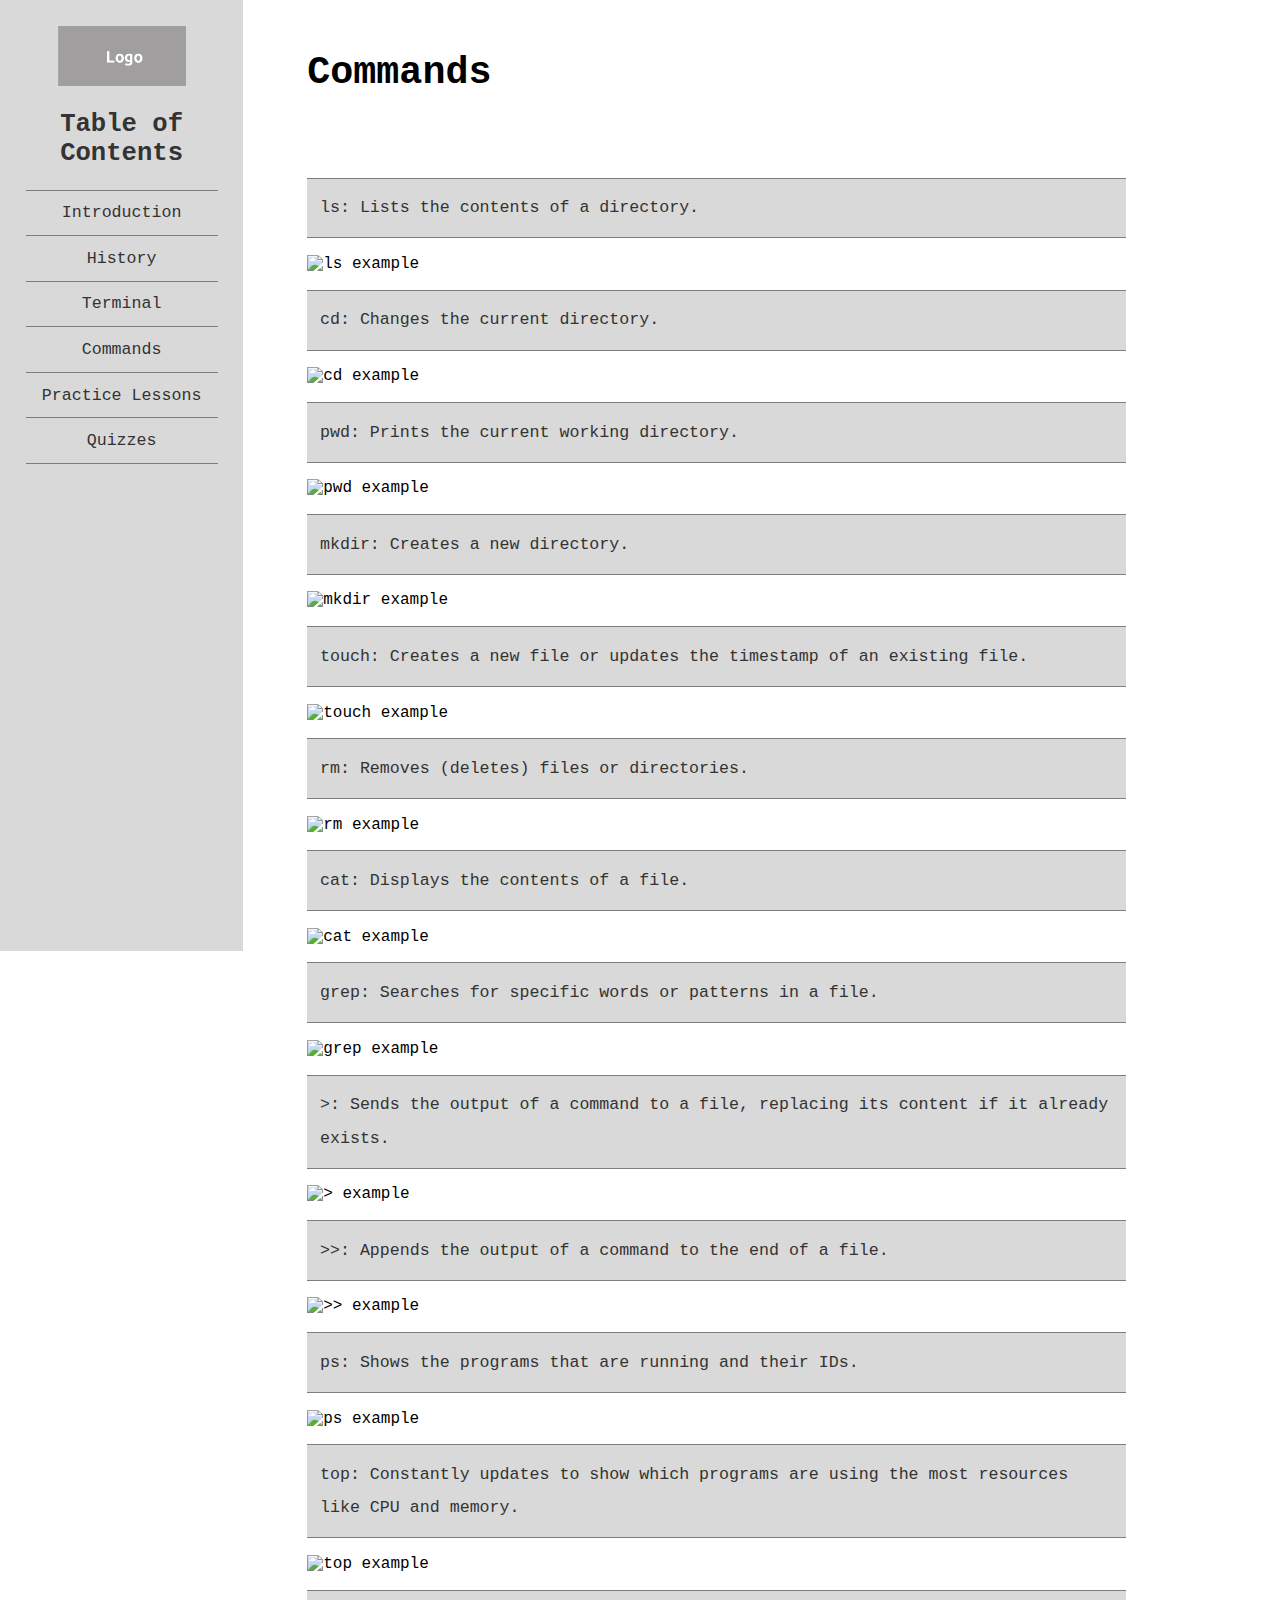
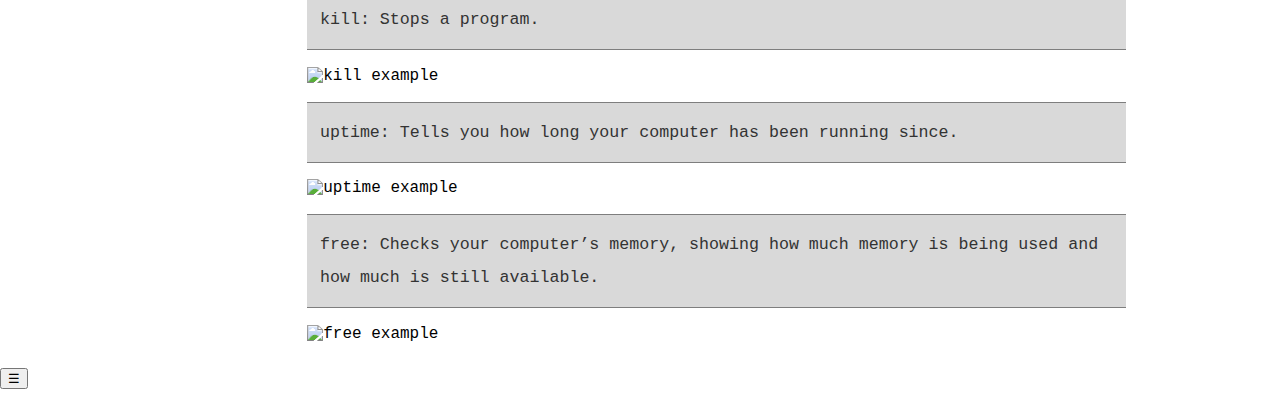
==== commands.html @ dc75fb62 "edited sources in html files to be consistent." ====
<!DOCTYPE html>
<html lang="en">
<head>
    <meta charset="UTF-8">
    <meta name="viewport" content="width=device-width, initial-scale=1.0">
    <link href="https://fonts.googleapis.com/css2?family=Ubuntu+Mono&display=swap" rel="stylesheet">
    <link rel="stylesheet" href="./assets/css/styles.css">
    <script src="./assets/js/script.js"></script>
    <title>Unix Survival Guide - Commands</title>
</head>
<body>

<div id="sidebar">
    <img id="logo" src="./assets/images/logo.png" alt="Group logo">
    <h2>Table of Contents</h2>
    <a href="./index.html" class="active">Introduction</a>
    <a href="./history.html">History</a>
    <a href="./terminal.html">Terminal</a>
    <a href="./commands.html">Commands</a>
    <a href="./practiceLessons.html">Practice Lessons</a>
    <a href="./quizzes.html" class="active">Quizzes</a>
</div>

<div id="content">
    <h1>Commands</h1>
    <h2 id="homePageHeading">&nbsp;</h2>

        <p>ls: Lists the contents of a directory.</p>
        <img src="assets/images/ls_example.png" alt="ls example">
        <p>cd: Changes the current directory.</p>
        <img src="assets/images/cd_example.png" alt="cd example">
        <p>pwd: Prints the current working directory.</p>
        <img src="assets/images/pwd_example.png" alt="pwd example">
        <p>mkdir: Creates a new directory.</p>
        <img src="assets/images/mkdir_example.png" alt="mkdir example">
        <p>touch: Creates a new file or updates the timestamp of an existing file.</p>
        <img src="assets/images/touch_example.png" alt="touch example">
        <p>rm: Removes (deletes) files or directories.</p>
        <img src="assets/images/rm_example.png" alt="rm example">
        <p>cat: Displays the contents of a file.</p>
        <img src="assets/images/cat_example.png" alt="cat example">
        <p>grep: Searches for specific words or patterns in a file.</p>
        <img src="assets/images/grep_example.png" alt="grep example">
        <p>>: Sends the output of a command to a file, replacing its content if it already exists.</p>
        <img src="assets/images/1_example.png" alt="> example">
        <p>>>: Appends the output of a command to the end of a file.</p>
        <img src="assets/images/2_example.png" alt=">> example">
        <p>ps: Shows the programs that are running and their IDs.</p>
        <img src="assets/images/ps_example.png" alt="ps example">
        <p>top: Constantly updates to show which programs are using the most resources like CPU and memory.</p>
        <img src="assets/images/top_example.png" alt="top example">
        <p>kill: Stops a program.</p>
        <img src="assets/images/kill_example.png" alt="kill example">
        <p>uptime: Tells you how long your computer has been running since.</p>
        <img src="assets/images/uptime_example.png" alt="uptime example">
        <p>free: Checks your computer’s memory, showing how much memory is being used and how much is still available.</p>
        <img src="assets/images/free_example.png" alt="free example">
</div>

</body>
</html>
---- assets/css/styles.css ----
/* Reset default margin and padding, set font family */
body {
    margin: 0;
    padding: 0;
    font-family: 'Ubuntu Mono', monospace;
}

/* Styles for the sidebar */
#sidebar {
    width: 15vw; /* Sidebar width as a percentage of viewport width */
    background-color: #D9D9D9; /* Background color */
    padding: 2vw; /* Padding inside the sidebar */
    position: fixed; /* Fixed positioning */
    top: 0; /* Aligning with the top of the viewport */
    left: 0; /* Aligning with the left side of the viewport */
    height: 100%; /* Sidebar takes full height of viewport */
    overflow: auto; /* Enable scrolling for overflowing content */
    text-align: center; /* Center-align text */
    font-size: 1.3vw; /* Font size relative to viewport width */

}

/* Styles for links in the sidebar */
#sidebar a {
    border-top: 1px solid #7e7e7e; /* Add a bottom border */
    display: block; /* Display links as blocks */
    padding: 1vw; /* Padding inside each link */
    text-decoration: none; /* Remove underline from links */
    color: #333; /* Link color */

}

#sidebar a:last-child{
    border-bottom: 1px solid #7e7e7e; /* Add a bottom border */

}

/* Hover effect for links in the sidebar */
#sidebar a:hover {
    background-color: #c1c1c1; /* Background color on hover */
}

/* Styles for the main content area */
#content {
    margin-left: 22vw; /* Adjusted margin to include space for sidebar */
    margin-right: 10vw; /* Right margin for content */
    padding: 2vw; /* Padding inside the content area */
}

/* Styles for the logo */
#logo {
    width: 10vw; /* Logo width */
    height: auto; /* Logo height */
    padding-bottom: 1vw; /* Padding below the logo */
    
}

/* Styles for the home page heading */
#homePageHeading {
    padding-bottom: 2vw; /* Padding below the home page heading */
    font-size: 2vw; /* Font size relative to viewport width */
    color: #333; /* Text color */
}

/* Styles for level 1 headings */
h1 {
    font-size: 3vw; /* Font size relative to viewport width */
    margin-bottom: 0.5vw; /* Bottom margin */
    
}

/* Styles for level 2 headings */
h2 {
    font-size: 2vw; /* Font size relative to viewport width */
    margin-top: 0.5vw; /* Top margin */
    color: #333; /* Text color */
    
}
.lesson h2 {
    font-size: 2vw; /* Font size relative to viewport width */
    margin-top: 0.5vw; /* Top margin */
    color: #333; /* Text color */
    padding: 1vw;
    background-color: #bababa;
}

.question p {
    font-size: 1.4vw;
}
.quiz1 h2{
    font-size: 2vw; /* Font size relative to viewport width */
    margin-top: 0.5vw; /* Top margin */
    padding: 1vw;
}
label{
    font-size: 1.3vw;
}
h3 {
    font-size: 1.7vw;
    color: #333;
    
}
.lesson{
    background-color: #D9D9D9; /* Background color */
    padding: 1vw; /* Padding inside paragraphs */
}

/* Styles for paragraphs */
p {
    background-color: #D9D9D9; /* Background color */
    padding: 1vw; /* Padding inside paragraphs */
    font-size: 1.3vw; /* Font size relative to viewport width */
    line-height: 2; /* Line height */
    color:#333;
    border-top: 1px solid #7e7e7e; /* Add a bottom border */
    border-bottom: 1px solid #7e7e7e; /* Add a bottom border */


}
li {
    background-color: #D9D9D9; /* Background color */
    padding: 2vw; /* Padding inside paragraphs */
    font-size: 1.3vw; /* Font size relative to viewport width */
    line-height: 2; /* Line height */
    color:#333;
    margin: 1vw;
    margin-left: 0rem;
    margin-right: 1rem;
}
.code {
    font-family: 'SF Mono', 'Consolas', monospace;
}
.quiz-container {
    max-width: 500px;
    padding: 20px;
    border: 2px solid #ccc;
    border-radius: 10px;
    background-color: #f9f9f9;
    margin-bottom: 1vw;

}
.question {
    margin-bottom: 20px;
    margin-top: 20px;
    display: block;
}
.answers {
    display: flex;
    flex-direction: column;
} 
#submit {
    margin-top: 20px;
    display: block;
}
.button {
    font-family: 'Ubuntu Mono', monospace;
    padding: 10px 20px;
    color: #333;
    border: 2px solid #7e7e7e;
    border-radius: 5px;
    cursor: pointer;
    transition: background-color 0.3s ease, color 0.3s ease, border-color 0.3s ease;
}
.button:hover {
    background-color: #7e7e7e;
    color: white;
    border-color: #7e7e7e;
}
hr{
    border: 0px;
}
/* Image Styling */
img {
    margin: 0;
    width: 700px; /* 250px as a percentage of the viewport width */
    height: auto; /* Retain aspect ratio */

}

@media (max-width: 1100px) {
    
    img{
        display: flex;
        flex-wrap: wrap;
        width: 75vw; /* 250px as a percentage of the viewport width */
        padding-top: 2vw;
        margin-bottom: 3vw;
        border: none;
        padding-left: 25vw;
        float: right;
    }
    #logo{
        display: none;
    }
    /* CSS for sidebar when active */
    #sidebar.active {
        display: block;
        width: 100%; /* Sidebar width as a percentage of viewport width */
        background-color: #D9D9D9; /* Background color */
        padding: 2vw; /* Padding inside the sidebar */
        position: fixed; /* Fixed positioning */
        top: 0; /* Aligning with the top of the viewport */
        left: 0; /* Aligning with the left side of the viewport */
        height: 100%; /* Sidebar takes full height of viewport */
        overflow: auto; /* Enable scrolling for overflowing content */
        text-align: center; /* Center-align text */
        font-size: 4vw; /* Font size relative to viewport width */
    }
    
    /* Hide sidebar by default */
    #sidebar {
        display: none;
    }

    /* Show sidebar toggle button */
    #sidebarToggle {
        display: block;
        position: fixed;
        top: 0;
        left: 0;
        padding: 1rem;
        background-color: #D9D9D9;
        border: none;
        cursor: pointer;
        z-index: 9999; /* Ensure it's above other content */
    }
    li {
        background-color: #D9D9D9; /* Background color */
        padding: 2vw; /* Padding inside paragraphs */
        font-size: 3.5vw; /* Font size relative to viewport width */
        line-height: 2; /* Line height */
        color:#333;
    }
    /* Styles for paragraphs */

    p {
        background-color: #D9D9D9; /* Background color */
        padding: 3vw; /* Padding inside paragraphs */
        font-size: 3.5vw; /* Font size relative to viewport width */
        line-height: 3; /* Line height */
        color:#333;
        border-top: 0.1vw solid #7e7e7e; /* Add a bottom border */
        border-bottom: 0.1vw solid #7e7e7e; /* Add a bottom border */
    }
    .lesson h2 {
        font-size: 4vw; /* Font size relative to viewport width */
        margin-top: 0.5vw; /* Top margin */
        color: #333; /* Text color */
        padding: 1vw;
        background-color: #bababa;
    }
    h3 {
        font-size: 3.7vw;
        color: #333;
        margin-left: 2vw;
        
    }
    h1 {
        word-wrap: break-word;
        font-size: 10vw; /* Font size relative to viewport width */
        margin-bottom: 0.5vw; /* Bottom margin */
    }
    /* Styles for level 2 headings */
    /* Styles for the home page heading */
    #homePageHeading {
        padding-bottom: 2vw; /* Padding below the home page heading */
        font-size: 5vw; /* Font size relative to viewport width */
        color: #333; /* Text color */
    }
    #content {
        margin-left: 6vw; /* Adjusted margin to include space for sidebar */
        margin-right: 10vw; /* Right margin for content */
        padding: 2vw; /* Padding inside the content area */
    }
    .quiz1 h2{
        font-size: 3vw; /* Font size relative to viewport width */
    }
    .question p {
        font-size: 2.3vw;
    }
    label{
        font-size: 1.8vw;
    }
    #sidebar a{
        padding: 4vw;
        margin:4vw;
        margin-right: 7vw;
        font-size: 5vw;
    }
    #sidebar h2{
        background-color: white;
        padding: 6vw;
        margin:6vw;
        font-size: 8vw;
        line-height: 10vw;
    }
    #sidebar a:last-child{
        border-bottom: none;
    }
    .quiz1 h2{
        font-size: 3vw; /* Font size relative to viewport width */
    }
    .question p {
        font-size: 2vw;
    }
    label{
        font-size: 1.8vw;
    }

}

/* Media query for screens smaller than 768px */
@media (max-width: 767px) {
    #logo{
        display: none;
    }
    /* CSS for sidebar when active */
    #sidebar.active {
        display: block;
        width: 100%; /* Sidebar width as a percentage of viewport width */
        background-color: #D9D9D9; /* Background color */
        padding: 2vw; /* Padding inside the sidebar */
        position: fixed; /* Fixed positioning */
        top: 0; /* Aligning with the top of the viewport */
        left: 0; /* Aligning with the left side of the viewport */
        height: 100%; /* Sidebar takes full height of viewport */
        overflow: auto; /* Enable scrolling for overflowing content */
        text-align: center; /* Center-align text */
        font-size: 4vw; /* Font size relative to viewport width */
    }
    
    /* Hide sidebar by default */
    #sidebar {
        display: none;
    }

    /* Show sidebar toggle button */
    #sidebarToggle {
        display: block;
        position: fixed;
        top: 0;
        left: 0;
        padding: 1rem;
        background-color: #D9D9D9;
        border: none;
        cursor: pointer;
        z-index: 9999; /* Ensure it's above other content */
    }
    li {
        background-color: #D9D9D9; /* Background color */
        padding: 2vw; /* Padding inside paragraphs */
        font-size: 3.5vw; /* Font size relative to viewport width */
        line-height: 2; /* Line height */
        color:#333;
    }
    /* Styles for paragraphs */

    p {
        background-color: #D9D9D9; /* Background color */
        padding: 3vw; /* Padding inside paragraphs */
        font-size: 3.5vw; /* Font size relative to viewport width */
        line-height: 3; /* Line height */
        color:#333;
        border-top: 0.1vw solid #7e7e7e; /* Add a bottom border */
        border-bottom: 0.1vw solid #7e7e7e; /* Add a bottom border */
    }
    .lesson h2 {
        font-size: 4vw; /* Font size relative to viewport width */
        margin-top: 0.5vw; /* Top margin */
        color: #333; /* Text color */
        padding: 1vw;
        background-color: #bababa;
    }
    h3 {
        font-size: 3.7vw;
        color: #333;
        margin-left: 2vw;
        
    }
    h1 {
        word-wrap: break-word;
        font-size: 10vw; /* Font size relative to viewport width */
        margin-bottom: 0.5vw; /* Bottom margin */
    }
    /* Styles for level 2 headings */
    /* Styles for the home page heading */
    #homePageHeading {
        padding-bottom: 2vw; /* Padding below the home page heading */
        font-size: 5vw; /* Font size relative to viewport width */
        color: #333; /* Text color */
    }
    #content {
        margin-left: 6vw; /* Adjusted margin to include space for sidebar */
        margin-right: 10vw; /* Right margin for content */
        padding: 2vw; /* Padding inside the content area */
    }
    .quiz1 h2{
        font-size: 3vw; /* Font size relative to viewport width */
    }
    .question p {
        font-size: 2.3vw;
    }
    label{
        font-size: 1.8vw;
    }
    #sidebar a{
        padding: 4vw;
        margin:4vw;
        margin-right: 7vw;
        font-size: 6vw;
    }
    #sidebar a:last-child{
        border-bottom: none;
    }

    
    
}


/* New CSS for phone mode */
@media screen and (max-width: 700px) {
    .quiz1 h2{
        font-size: 4vw; /* Font size relative to viewport width */
    }
    .question p {
        font-size: 3.3vw;
    }
    label{
        font-size: 2.8vw;
    }
    
}

/* Media query for screens smaller than 576px */
@media (max-width: 650px) {

    #sidebarToggle {
        padding: 0.6rem; /* Further adjust padding for even smaller screens */
        font-size: 1.2rem; /* Further adjust font size for even smaller screens */
    }
    .quiz1 h2{
        font-size: 5vw; /* Font size relative to viewport width */
    }
    .question p {
        font-size: 4.3vw;
    }
    label{
        font-size: 3.8vw;
    }
    #sidebar a{
        padding: 4vw;
        margin:4vw;
        margin-right: 7vw;
        font-size: 7vw;
    }
}
/* Media query for screens smaller than 576px */
@media (max-width: 450px) {

    #sidebarToggle {
        padding: 0.3rem; /* Further adjust padding for even smaller screens */
        font-size: 1.2rem; /* Further adjust font size for even smaller screens */
    }
    .quiz1 h2{
        font-size: 6vw; /* Font size relative to viewport width */
    }
    .question p {
        font-size: 5.3vw;
    }
    label{
        font-size: 4.8vw;
    }
}

/* Media query for screens smaller than 576px */
@media (max-width: 325px) {

    #sidebarToggle {
        padding: 0.3rem; /* Further adjust padding for even smaller screens */
        font-size: 0.7rem; /* Further adjust font size for even smaller screens */
    }
    li {
        background-color: #D9D9D9; /* Background color */
        font-size: 3.5vw; /* Font size relative to viewport width */
        line-height: 2; /* Line height */
        color:#333;
    }
    .quiz1 h2{
        font-size: 6vw; /* Font size relative to viewport width */
    }
    .question p {
        font-size: 5.3vw;
    }
    label{
        font-size: 4.8vw;
    }
}
/* Media query for screens smaller than 576px */
@media (max-width: 200px) {
    #sidebarToggle {
        padding: 0.3rem; /* Further adjust padding for even smaller screens */
        font-size: 0.4rem; /* Further adjust font size for even smaller screens */
    }
}
/* Media query for screens smaller than 576px */
@media (max-width: 100px) {
    #sidebarToggle {
        padding: 0.3rem; /* Further adjust padding for even smaller screens */
        font-size: 0.1rem; /* Further adjust font size for even smaller screens */
    }
}
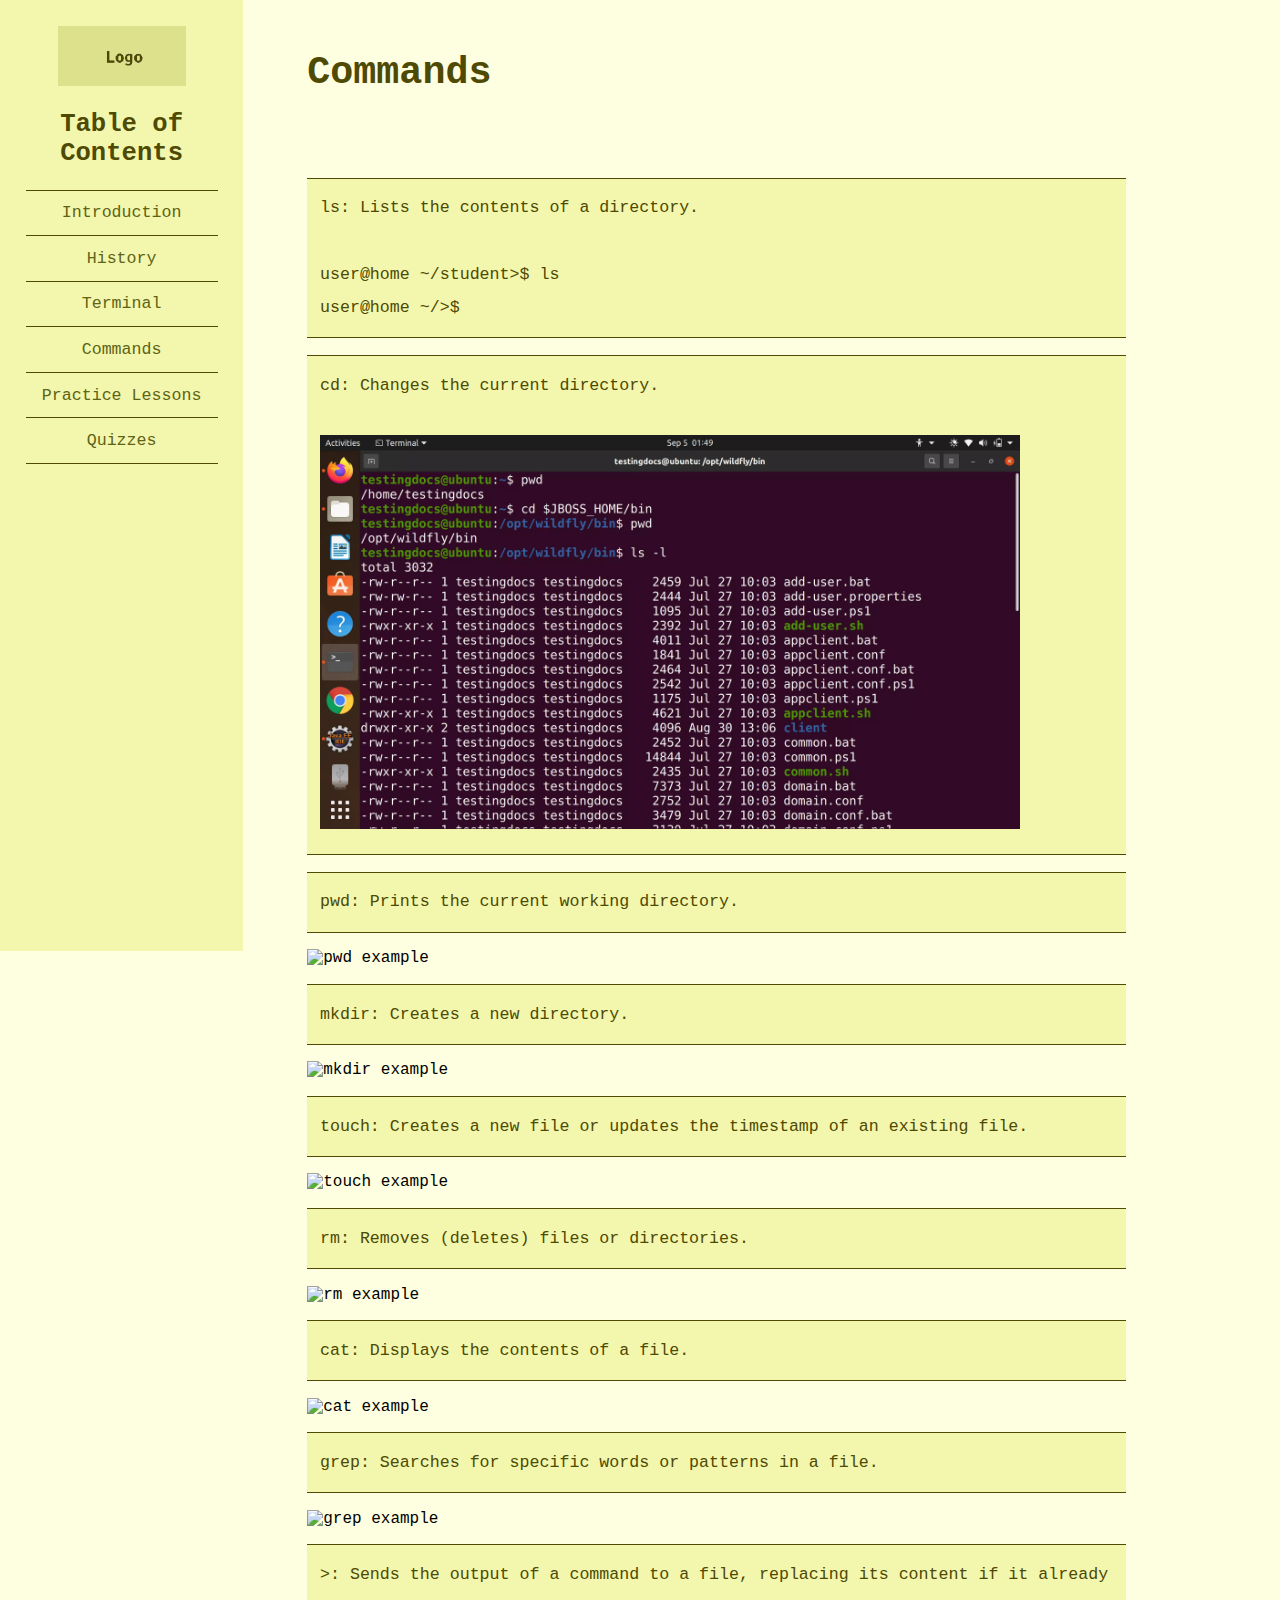
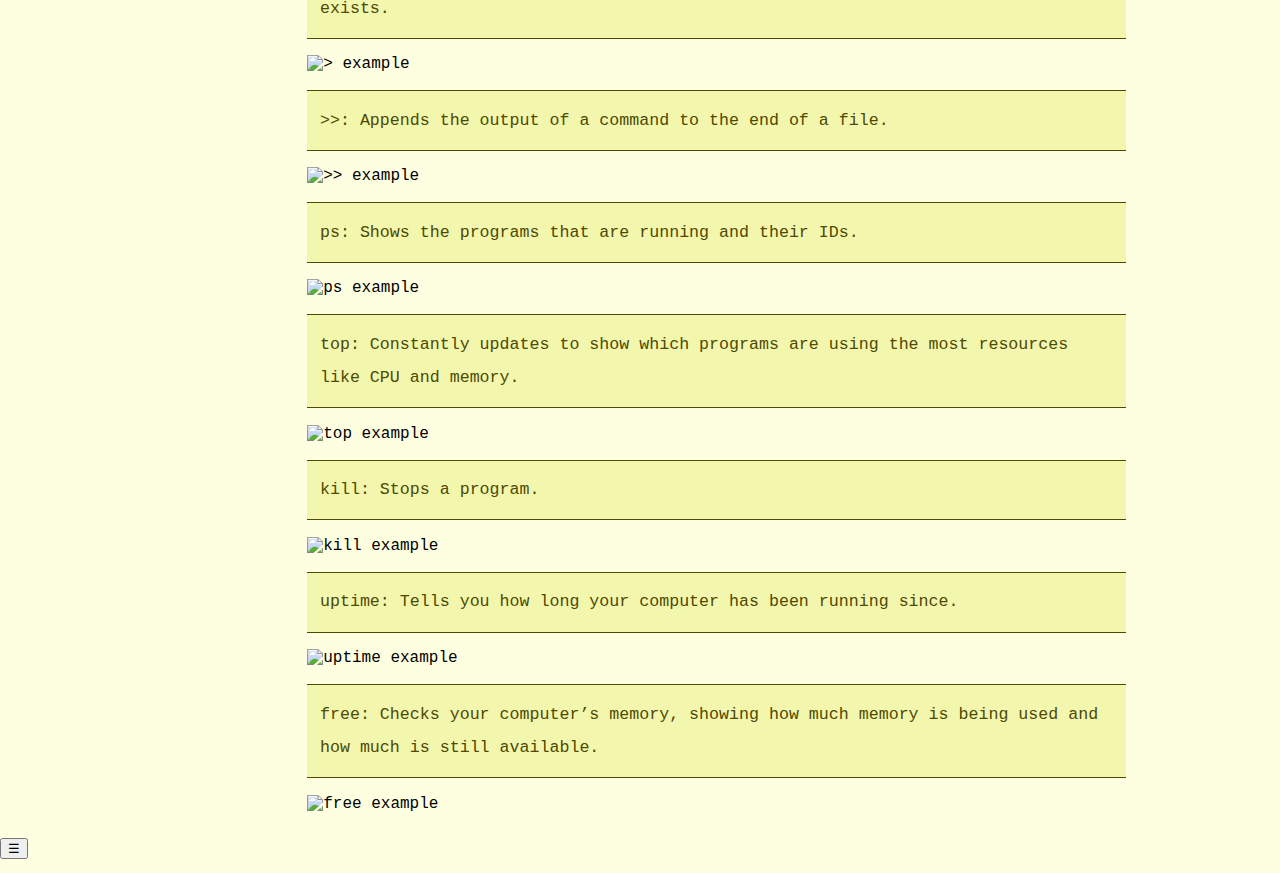
==== commit 5b5cc408: "small change" ====
--- a/commands.html
+++ b/commands.html
@@ -25,10 +25,13 @@
     <h1>Commands</h1>
     <h2 id="homePageHeading">&nbsp;</h2>
 
-        <p>ls: Lists the contents of a directory.</p>
-        <img src="assets/images/ls_example.png" alt="ls example">
-        <p>cd: Changes the current directory.</p>
-        <img src="assets/images/cd_example.png" alt="cd example">
+        <p>ls: Lists the contents of a directory.<br>
+        <br>user@home ~/student>$ ls
+        <br>user@home ~/>$ </p>
+        <p>cd: Changes the current directory.<br><br>
+        <img src="assets/images/ls-linux-command (1).webp" alt="cd example">
+        </p>
+        
         <p>pwd: Prints the current working directory.</p>
         <img src="assets/images/pwd_example.png" alt="pwd example">
         <p>mkdir: Creates a new directory.</p>
--- a/assets/css/styles.css
+++ b/assets/css/styles.css
@@ -3,12 +3,13 @@
     margin: 0;
     padding: 0;
     font-family: 'Ubuntu Mono', monospace;
+    background-color: #feffe1;
 }
 
 /* Styles for the sidebar */
 #sidebar {
     width: 15vw; /* Sidebar width as a percentage of viewport width */
-    background-color: #D9D9D9; /* Background color */
+    background-color: #F3F7AD; /* Background color */
     padding: 2vw; /* Padding inside the sidebar */
     position: fixed; /* Fixed positioning */
     top: 0; /* Aligning with the top of the viewport */
@@ -17,27 +18,24 @@
     overflow: auto; /* Enable scrolling for overflowing content */
     text-align: center; /* Center-align text */
     font-size: 1.3vw; /* Font size relative to viewport width */
-
 }
 
 /* Styles for links in the sidebar */
 #sidebar a {
-    border-top: 1px solid #7e7e7e; /* Add a bottom border */
+    border-top: 1px solid #4e4903; /* Add a bottom border */
     display: block; /* Display links as blocks */
     padding: 1vw; /* Padding inside each link */
     text-decoration: none; /* Remove underline from links */
-    color: #333; /* Link color */
-
+    color: #5f6315; /* Link color */
 }
 
 #sidebar a:last-child{
-    border-bottom: 1px solid #7e7e7e; /* Add a bottom border */
-
+    border-bottom: 1px solid #4e4903; /* Add a bottom border */
 }
 
 /* Hover effect for links in the sidebar */
 #sidebar a:hover {
-    background-color: #c1c1c1; /* Background color on hover */
+    background-color: #f7eb99;
 }
 
 /* Styles for the main content area */
@@ -59,29 +57,30 @@
 #homePageHeading {
     padding-bottom: 2vw; /* Padding below the home page heading */
     font-size: 2vw; /* Font size relative to viewport width */
-    color: #333; /* Text color */
+    color: #4e4903; /* Text color */
 }
 
 /* Styles for level 1 headings */
 h1 {
     font-size: 3vw; /* Font size relative to viewport width */
     margin-bottom: 0.5vw; /* Bottom margin */
-    
+    color: #4e4903; /* Text color */
+
 }
 
 /* Styles for level 2 headings */
 h2 {
     font-size: 2vw; /* Font size relative to viewport width */
     margin-top: 0.5vw; /* Top margin */
-    color: #333; /* Text color */
+    color: #4e4903; /* Text color */
     
 }
 .lesson h2 {
     font-size: 2vw; /* Font size relative to viewport width */
     margin-top: 0.5vw; /* Top margin */
-    color: #333; /* Text color */
+    color: #4e4903; /* Text color */
     padding: 1vw;
-    background-color: #bababa;
+    background-color: #dde18b;
 }
 
 .question p {
@@ -97,32 +96,32 @@
 }
 h3 {
     font-size: 1.7vw;
-    color: #333;
+    color: #4e4903; /* Text color */
     
 }
 .lesson{
-    background-color: #D9D9D9; /* Background color */
+    background-color: #F3F7AD; /* Background color */
     padding: 1vw; /* Padding inside paragraphs */
 }
 
 /* Styles for paragraphs */
 p {
-    background-color: #D9D9D9; /* Background color */
+    background-color: #F3F7AD; /* Background color */
     padding: 1vw; /* Padding inside paragraphs */
     font-size: 1.3vw; /* Font size relative to viewport width */
     line-height: 2; /* Line height */
-    color:#333;
-    border-top: 1px solid #7e7e7e; /* Add a bottom border */
-    border-bottom: 1px solid #7e7e7e; /* Add a bottom border */
+    color: #4e4903; /* Text color */
+    border-top: 1px solid #4e4903; /* Add a bottom border */
+    border-bottom: 1px solid #4e4903; /* Add a bottom border */
 
 
 }
 li {
-    background-color: #D9D9D9; /* Background color */
+    background-color: #F3F7AD; /* Background color */
     padding: 2vw; /* Padding inside paragraphs */
     font-size: 1.3vw; /* Font size relative to viewport width */
     line-height: 2; /* Line height */
-    color:#333;
+    color: #4e4903; /* Text color */
     margin: 1vw;
     margin-left: 0rem;
     margin-right: 1rem;
@@ -155,16 +154,16 @@
 .button {
     font-family: 'Ubuntu Mono', monospace;
     padding: 10px 20px;
-    color: #333;
-    border: 2px solid #7e7e7e;
+    color: #4e4903; /* Text color */
+    border: 2px solid #4e4903;
     border-radius: 5px;
     cursor: pointer;
     transition: background-color 0.3s ease, color 0.3s ease, border-color 0.3s ease;
 }
 .button:hover {
-    background-color: #7e7e7e;
+    background-color: #4e4903;
     color: white;
-    border-color: #7e7e7e;
+    border-color: #4e4903;
 }
 hr{
     border: 0px;
@@ -196,7 +195,7 @@
     #sidebar.active {
         display: block;
         width: 100%; /* Sidebar width as a percentage of viewport width */
-        background-color: #D9D9D9; /* Background color */
+        background-color: #F3F7AD; /* Background color */
         padding: 2vw; /* Padding inside the sidebar */
         position: fixed; /* Fixed positioning */
         top: 0; /* Aligning with the top of the viewport */
@@ -219,39 +218,39 @@
         top: 0;
         left: 0;
         padding: 1rem;
-        background-color: #D9D9D9;
+        background-color: #F3F7AD;
         border: none;
         cursor: pointer;
         z-index: 9999; /* Ensure it's above other content */
     }
     li {
-        background-color: #D9D9D9; /* Background color */
+        background-color: #F3F7AD; /* Background color */
         padding: 2vw; /* Padding inside paragraphs */
         font-size: 3.5vw; /* Font size relative to viewport width */
         line-height: 2; /* Line height */
-        color:#333;
+        color: #452f0a; /* Text color */
     }
     /* Styles for paragraphs */
 
     p {
-        background-color: #D9D9D9; /* Background color */
+        background-color: #F3F7AD; /* Background color */
         padding: 3vw; /* Padding inside paragraphs */
         font-size: 3.5vw; /* Font size relative to viewport width */
         line-height: 3; /* Line height */
-        color:#333;
+        color: #4e4903; /* Text color */
         border-top: 0.1vw solid #7e7e7e; /* Add a bottom border */
         border-bottom: 0.1vw solid #7e7e7e; /* Add a bottom border */
     }
     .lesson h2 {
         font-size: 4vw; /* Font size relative to viewport width */
         margin-top: 0.5vw; /* Top margin */
-        color: #333; /* Text color */
+        color: #4e4903; /* Text color */
         padding: 1vw;
-        background-color: #bababa;
+        background-color: #b6b973;
     }
     h3 {
         font-size: 3.7vw;
-        color: #333;
+        color: #4e4903; /* Text color */
         margin-left: 2vw;
         
     }
@@ -265,7 +264,7 @@
     #homePageHeading {
         padding-bottom: 2vw; /* Padding below the home page heading */
         font-size: 5vw; /* Font size relative to viewport width */
-        color: #333; /* Text color */
+        color: #4e4903; /* Text color */
     }
     #content {
         margin-left: 6vw; /* Adjusted margin to include space for sidebar */
@@ -288,7 +287,7 @@
         font-size: 5vw;
     }
     #sidebar h2{
-        background-color: white;
+        background-color: #feffe6;
         padding: 6vw;
         margin:6vw;
         font-size: 8vw;
@@ -318,7 +317,7 @@
     #sidebar.active {
         display: block;
         width: 100%; /* Sidebar width as a percentage of viewport width */
-        background-color: #D9D9D9; /* Background color */
+        background-color: #F3F7AD; /* Background color */
         padding: 2vw; /* Padding inside the sidebar */
         position: fixed; /* Fixed positioning */
         top: 0; /* Aligning with the top of the viewport */
@@ -341,39 +340,39 @@
         top: 0;
         left: 0;
         padding: 1rem;
-        background-color: #D9D9D9;
+        background-color: #F3F7AD;
         border: none;
         cursor: pointer;
         z-index: 9999; /* Ensure it's above other content */
     }
     li {
-        background-color: #D9D9D9; /* Background color */
+        background-color: #F3F7AD; /* Background color */
         padding: 2vw; /* Padding inside paragraphs */
         font-size: 3.5vw; /* Font size relative to viewport width */
         line-height: 2; /* Line height */
-        color:#333;
+        color: #4e4903; /* Text color */
     }
     /* Styles for paragraphs */
 
     p {
-        background-color: #D9D9D9; /* Background color */
+        background-color: #F3F7AD; /* Background color */
         padding: 3vw; /* Padding inside paragraphs */
         font-size: 3.5vw; /* Font size relative to viewport width */
         line-height: 3; /* Line height */
-        color:#333;
+        color: #452f0a; /* Text color */
         border-top: 0.1vw solid #7e7e7e; /* Add a bottom border */
         border-bottom: 0.1vw solid #7e7e7e; /* Add a bottom border */
     }
     .lesson h2 {
         font-size: 4vw; /* Font size relative to viewport width */
         margin-top: 0.5vw; /* Top margin */
-        color: #333; /* Text color */
+        color: #452f0a; /* Text color */
         padding: 1vw;
-        background-color: #bababa;
+        background-color: #b6b973;
     }
     h3 {
         font-size: 3.7vw;
-        color: #333;
+        color: #452f0a; /* Text color */
         margin-left: 2vw;
         
     }
@@ -387,7 +386,7 @@
     #homePageHeading {
         padding-bottom: 2vw; /* Padding below the home page heading */
         font-size: 5vw; /* Font size relative to viewport width */
-        color: #333; /* Text color */
+        color: #452f0a; /* Text color */
     }
     #content {
         margin-left: 6vw; /* Adjusted margin to include space for sidebar */
@@ -481,10 +480,10 @@
         font-size: 0.7rem; /* Further adjust font size for even smaller screens */
     }
     li {
-        background-color: #D9D9D9; /* Background color */
+        background-color: #F3F7AD; /* Background color */
         font-size: 3.5vw; /* Font size relative to viewport width */
         line-height: 2; /* Line height */
-        color:#333;
+        color: #452f0a; /* Text color */
     }
     .quiz1 h2{
         font-size: 6vw; /* Font size relative to viewport width */
@@ -509,4 +508,28 @@
         padding: 0.3rem; /* Further adjust padding for even smaller screens */
         font-size: 0.1rem; /* Further adjust font size for even smaller screens */
     }
-}+}
+
+#quizContainer {
+    width: 100%;
+    padding: 20px;
+    border: 2px solid #a79e66;
+    background-color: #F3F7AD;
+    margin-bottom: 1vw;
+    border: none;
+
+}
+
+
+#submit{
+    padding: 1rem;
+    background-color: #dde18b;
+    border: none;
+    font-family: inherit;
+    font-size: 1rem;
+}
+
+#submit:hover{
+    background-color: #a79e66;
+    color: white;
+}
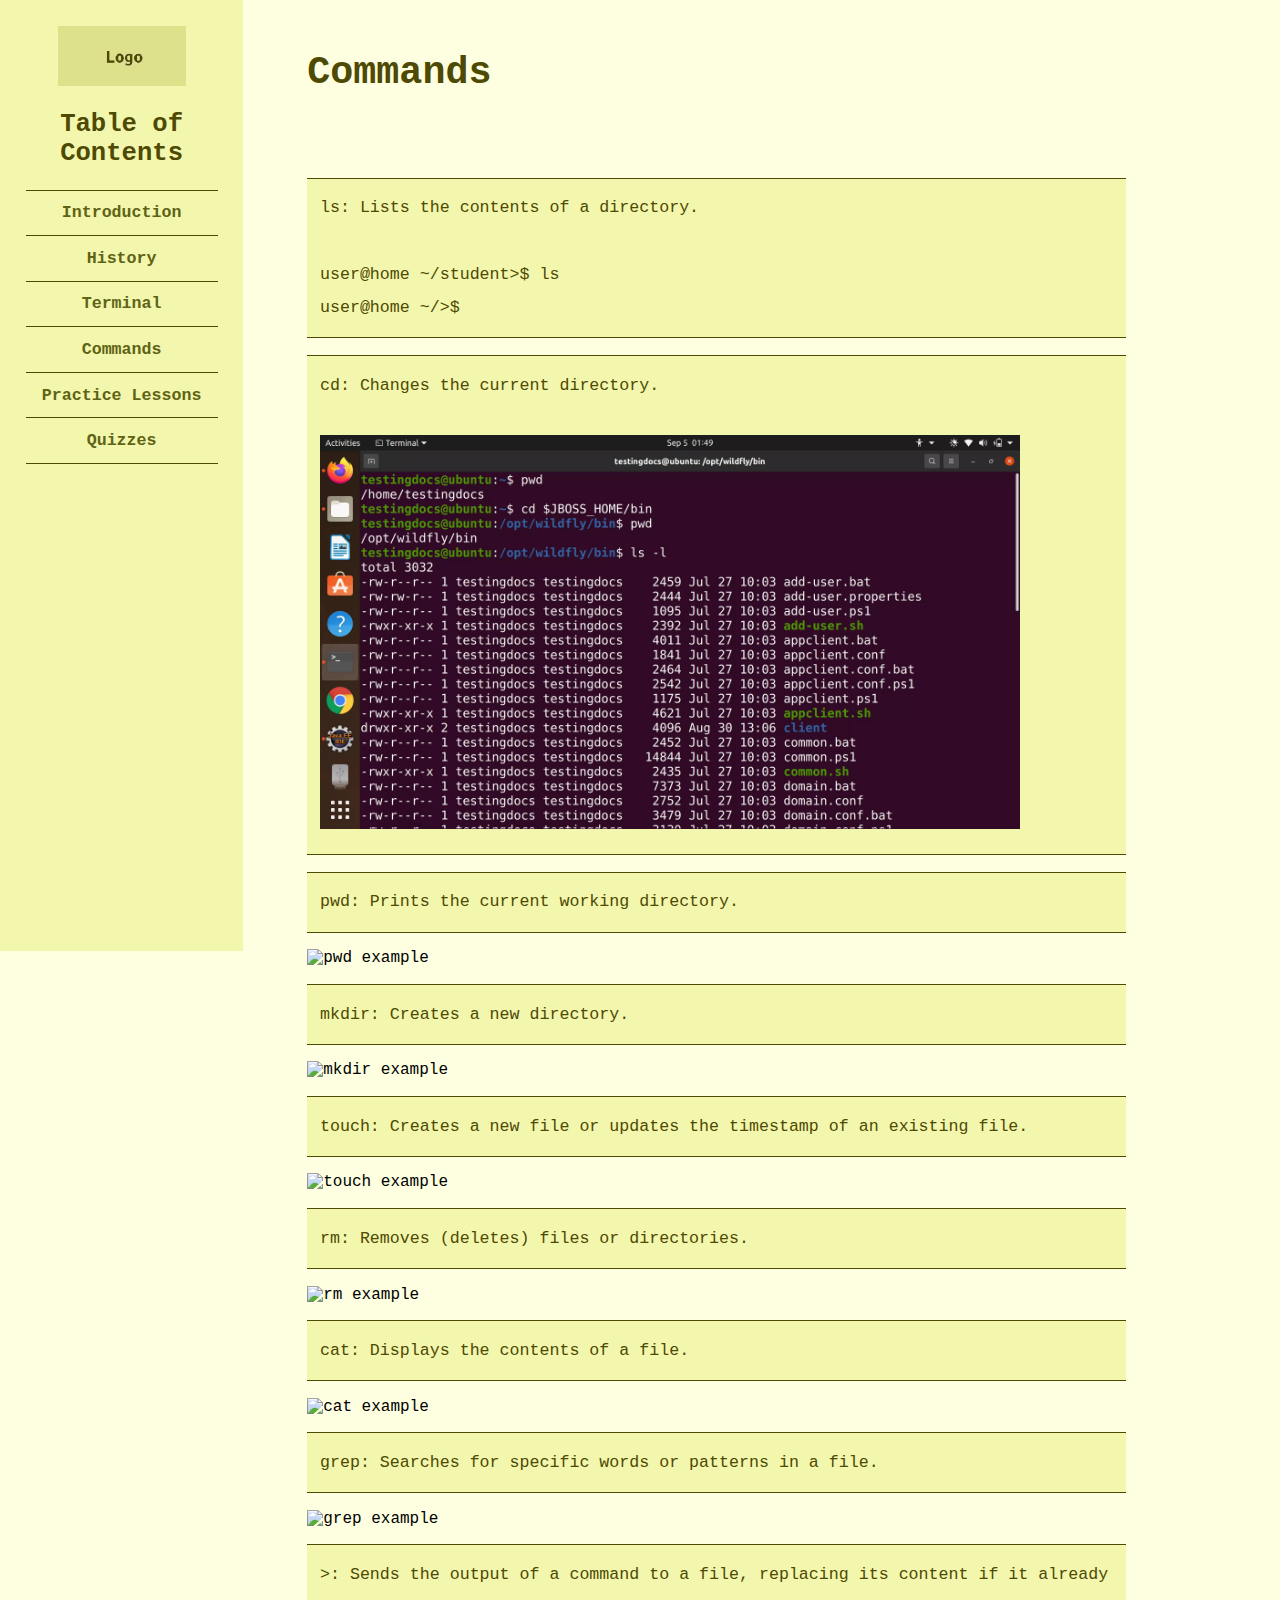
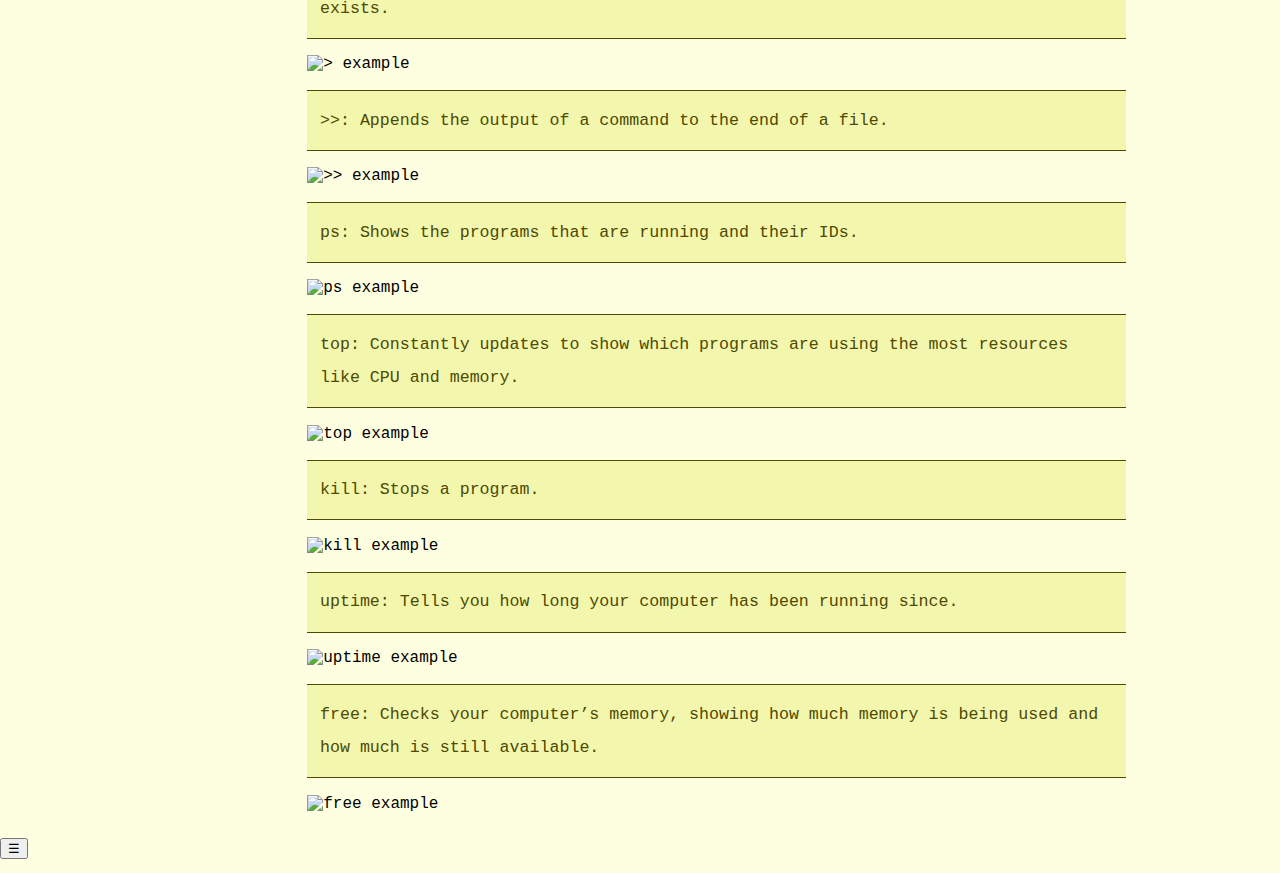
==== commit e5926099: "small change" ====
--- a/commands.html
+++ b/commands.html
@@ -13,12 +13,12 @@
 <div id="sidebar">
     <img id="logo" src="./assets/images/logo.png" alt="Group logo">
     <h2>Table of Contents</h2>
-    <a href="./index.html" class="active">Introduction</a>
-    <a href="./history.html">History</a>
-    <a href="./terminal.html">Terminal</a>
-    <a href="./commands.html">Commands</a>
-    <a href="./practiceLessons.html">Practice Lessons</a>
-    <a href="./quizzes.html" class="active">Quizzes</a>
+    <a href="./index.html" class="active"><strong>Introduction</strong></a>
+    <a href="./history.html"><strong>History</strong></a>
+    <a href="./terminal.html"><strong>Terminal</strong></a>
+    <a href="./commands.html"><strong>Commands</strong></a>
+    <a href="./practiceLessons.html"><strong>Practice Lessons</strong></a>
+    <a href="./quizzes.html" class="active"><strong>Quizzes</strong></a>
 </div>
 
 <div id="content">
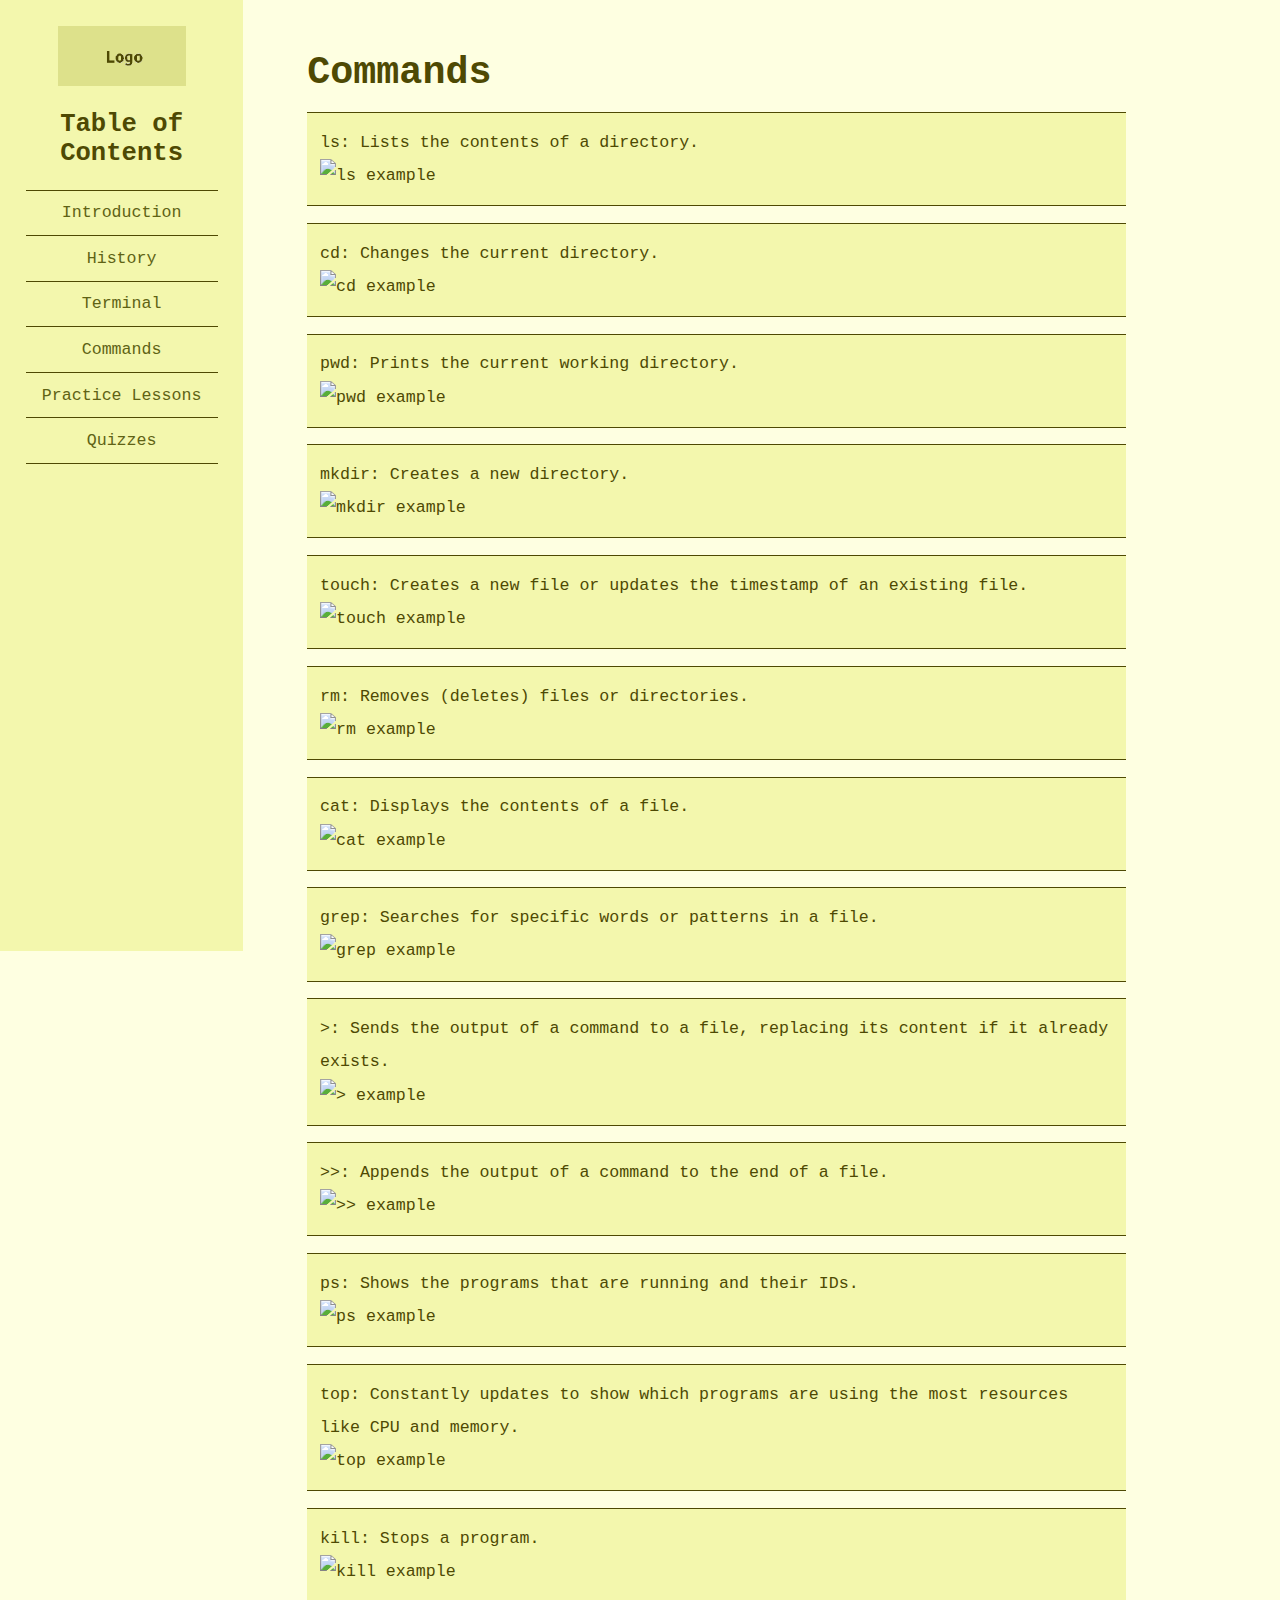
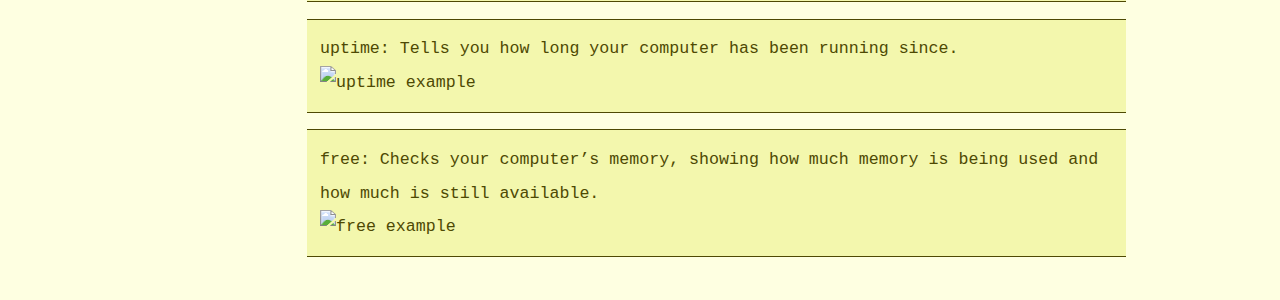
==== commit 34ead763: "Add files via upload" ====
--- a/commands.html
+++ b/commands.html
@@ -1,65 +1,70 @@
 <!DOCTYPE html>
 <html lang="en">
-<head>
+  <head>
     <meta charset="UTF-8">
     <meta name="viewport" content="width=device-width, initial-scale=1.0">
     <link href="https://fonts.googleapis.com/css2?family=Ubuntu+Mono&display=swap" rel="stylesheet">
-    <link rel="stylesheet" href="./assets/css/styles.css">
-    <script src="./assets/js/script.js"></script>
+    <link rel="stylesheet" href="assets/css/styles.css">
     <title>Unix Survival Guide - Commands</title>
-</head>
-<body>
-
-<div id="sidebar">
-    <img id="logo" src="./assets/images/logo.png" alt="Group logo">
-    <h2>Table of Contents</h2>
-    <a href="./index.html" class="active"><strong>Introduction</strong></a>
-    <a href="./history.html"><strong>History</strong></a>
-    <a href="./terminal.html"><strong>Terminal</strong></a>
-    <a href="./commands.html"><strong>Commands</strong></a>
-    <a href="./practiceLessons.html"><strong>Practice Lessons</strong></a>
-    <a href="./quizzes.html" class="active"><strong>Quizzes</strong></a>
-</div>
-
-<div id="content">
-    <h1>Commands</h1>
-    <h2 id="homePageHeading">&nbsp;</h2>
-
-        <p>ls: Lists the contents of a directory.<br>
-        <br>user@home ~/student>$ ls
-        <br>user@home ~/>$ </p>
-        <p>cd: Changes the current directory.<br><br>
-        <img src="assets/images/ls-linux-command (1).webp" alt="cd example">
-        </p>
-        
-        <p>pwd: Prints the current working directory.</p>
+  </head>
+  <body>
+    <div id="sidebar">
+      <img id="logo" src="assets/images/logo.png" alt="Logo">
+      <h2>Table of Contents</h2>
+      <a href="index.html">Introduction</a>
+      <a href="history.html">History</a>
+      <a href="terminal.html">Terminal</a>
+      <a href="commands.html">Commands</a>
+      <a href="practiceLessons.html">Practice Lessons</a>
+      <a href="quizzes.html">Quizzes</a>
+    </div>
+    <div id="content">
+      <h1>Commands</h1>
+      <p>ls: Lists the contents of a directory. <br>
+        <img src="assets/images/ls_example.png" alt="ls example">
+      </p>
+      <p>cd: Changes the current directory. <br>
+        <img src="assets/images/cd_example.png" alt="cd example">
+      </p>
+      <p>pwd: Prints the current working directory. <br>
         <img src="assets/images/pwd_example.png" alt="pwd example">
-        <p>mkdir: Creates a new directory.</p>
+      </p>
+      <p>mkdir: Creates a new directory. <br>
         <img src="assets/images/mkdir_example.png" alt="mkdir example">
-        <p>touch: Creates a new file or updates the timestamp of an existing file.</p>
+      </p>
+      <p>touch: Creates a new file or updates the timestamp of an existing file. <br>
         <img src="assets/images/touch_example.png" alt="touch example">
-        <p>rm: Removes (deletes) files or directories.</p>
+      </p>
+      <p>rm: Removes (deletes) files or directories. <br>
         <img src="assets/images/rm_example.png" alt="rm example">
-        <p>cat: Displays the contents of a file.</p>
+      </p>
+      <p>cat: Displays the contents of a file. <br>
         <img src="assets/images/cat_example.png" alt="cat example">
-        <p>grep: Searches for specific words or patterns in a file.</p>
+      </p>
+      <p>grep: Searches for specific words or patterns in a file. <br>
         <img src="assets/images/grep_example.png" alt="grep example">
-        <p>>: Sends the output of a command to a file, replacing its content if it already exists.</p>
+      </p>
+      <p>>: Sends the output of a command to a file, replacing its content if it already exists. <br>
         <img src="assets/images/1_example.png" alt="> example">
-        <p>>>: Appends the output of a command to the end of a file.</p>
-        <img src="assets/images/2_example.png" alt=">> example">
-        <p>ps: Shows the programs that are running and their IDs.</p>
+      </p>
+      <p>>>: Appends the output of a command to the end of a file. <br>
+        <img src="assets/images/>>_example.png" alt=">> example">
+      </p>
+      <p>ps: Shows the programs that are running and their IDs. <br>
         <img src="assets/images/ps_example.png" alt="ps example">
-        <p>top: Constantly updates to show which programs are using the most resources like CPU and memory.</p>
+      </p>
+      <p>top: Constantly updates to show which programs are using the most resources like CPU and memory. <br>
         <img src="assets/images/top_example.png" alt="top example">
-        <p>kill: Stops a program.</p>
+      </p>
+      <p>kill: Stops a program. <br>
         <img src="assets/images/kill_example.png" alt="kill example">
-        <p>uptime: Tells you how long your computer has been running since.</p>
+      </p>
+      <p>uptime: Tells you how long your computer has been running since. <br>
         <img src="assets/images/uptime_example.png" alt="uptime example">
-        <p>free: Checks your computer’s memory, showing how much memory is being used and how much is still available.</p>
+      </p>
+      <p>free: Checks your computer’s memory, showing how much memory is being used and how much is still available. <br>
         <img src="assets/images/free_example.png" alt="free example">
-</div>
-
-</body>
+      </p>
+    </div>
+  </body>
 </html>
-
--- a/assets/css/styles.css
+++ b/assets/css/styles.css
@@ -479,12 +479,21 @@
         padding: 0.3rem; /* Further adjust padding for even smaller screens */
         font-size: 0.7rem; /* Further adjust font size for even smaller screens */
     }
-    li {
-        background-color: #F3F7AD; /* Background color */
-        font-size: 3.5vw; /* Font size relative to viewport width */
-        line-height: 2; /* Line height */
-        color: #452f0a; /* Text color */
-    }
+    /*How do i make it so that the list item is not overflowing ??*/
+    .lesson li {
+
+        background-color: #F3F7AD;
+        font-size: 9px; /* Fixed font size */
+        line-height: 1.5; /* Adjust line height if necessary */
+        color: #452f0a;
+        margin-left: 0%;
+        padding: 5px; /* Adjust padding if necessary */
+        
+    }
+    .lesson ul {    
+        padding-left: 11%;
+    }
+
     .quiz1 h2{
         font-size: 6vw; /* Font size relative to viewport width */
     }
@@ -501,6 +510,35 @@
         padding: 0.3rem; /* Further adjust padding for even smaller screens */
         font-size: 0.4rem; /* Further adjust font size for even smaller screens */
     }
+    .lesson li {
+        font-size: 6px; /* Fixed font size */
+        
+    }
+    .lesson ul{
+        margin-top: 0%;
+    }
+}
+/* Media query for screens smaller than 576px */
+@media (max-width: 140px) {
+    #sidebarToggle {
+        padding: 0.3rem; /* Further adjust padding for even smaller screens */
+        font-size: 0.1rem; /* Further adjust font size for even smaller screens */
+    }
+    .lesson li {
+        background-color: #F3F7AD;
+        font-size: 5px; /* Fixed font size */
+        line-height: 1.5; /* Adjust line height if necessary */
+        color: #452f0a;
+        margin-left: 0%;
+        padding: 5px; /* Adjust padding if necessary */
+        padding-left: 0%;
+       
+    }
+    .lesson ul {
+        margin-top: 0%;
+        padding-top: 0%;
+        padding-left: 11%;
+    }
 }
 /* Media query for screens smaller than 576px */
 @media (max-width: 100px) {
@@ -508,6 +546,21 @@
         padding: 0.3rem; /* Further adjust padding for even smaller screens */
         font-size: 0.1rem; /* Further adjust font size for even smaller screens */
     }
+    .lesson li {
+        background-color: #F3F7AD;
+        font-size: 3px; /* Fixed font size */
+        line-height: 1.5; /* Adjust line height if necessary */
+        color: #452f0a;
+        margin-left: 0%;
+        padding: 5px; /* Adjust padding if necessary */
+        padding-left: 0%;
+        padding-top: none;
+    }
+    .lesson ul {
+        padding-top: none;
+        padding-left: 18%;
+    }
+    
 }
 
 #quizContainer {
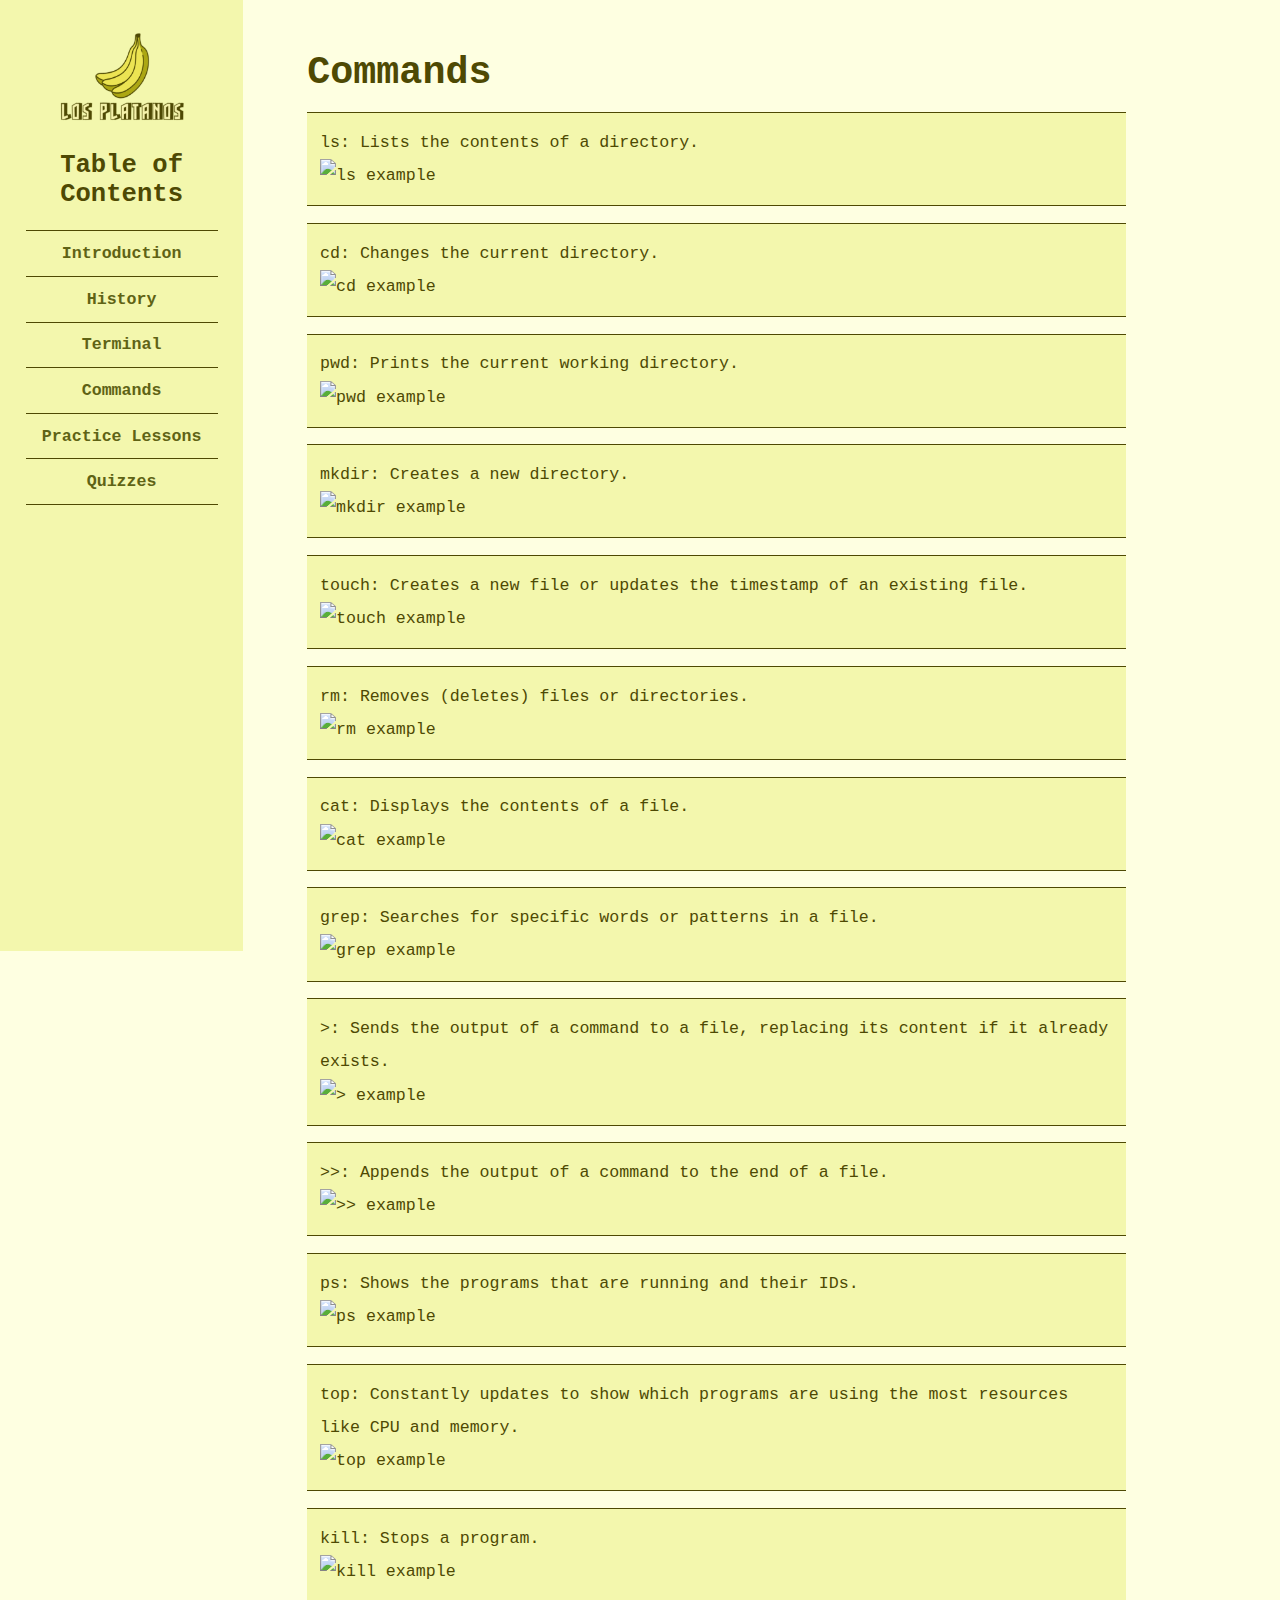
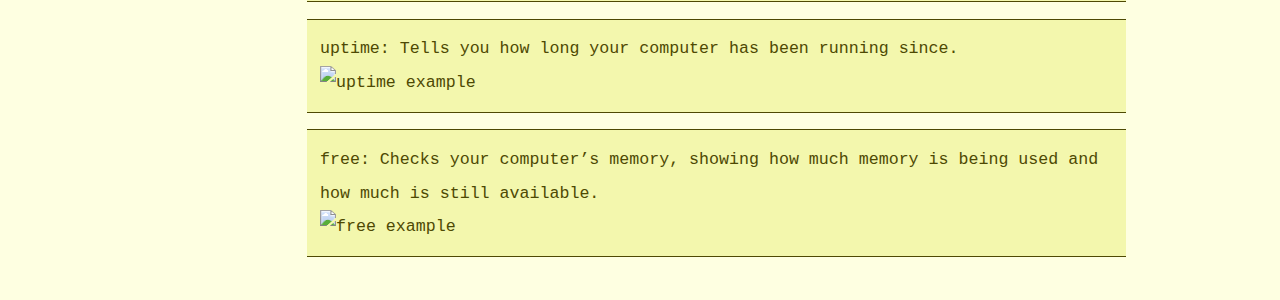
==== commit 41fd9016: "bolded content page" ====
--- a/commands.html
+++ b/commands.html
@@ -11,12 +11,12 @@
     <div id="sidebar">
       <img id="logo" src="assets/images/logo.png" alt="Logo">
       <h2>Table of Contents</h2>
-      <a href="index.html">Introduction</a>
-      <a href="history.html">History</a>
-      <a href="terminal.html">Terminal</a>
-      <a href="commands.html">Commands</a>
-      <a href="practiceLessons.html">Practice Lessons</a>
-      <a href="quizzes.html">Quizzes</a>
+      <a href="index.html"><strong>Introduction</strong></a>
+      <a href="history.html"><strong>History</strong></a>
+      <a href="terminal.html"><strong>Terminal</strong></a>
+      <a href="commands.html"><strong>Commands</strong></a>
+      <a href="practiceLessons.html"><strong>Practice Lessons</strong></a>
+      <a href="quizzes.html"><strong>Quizzes</strong></a>
     </div>
     <div id="content">
       <h1>Commands</h1>
--- a/assets/css/styles.css
+++ b/assets/css/styles.css
@@ -82,6 +82,10 @@
     padding: 1vw;
     background-color: #dde18b;
 }
+.lesson p {
+    border-top:none; /* Add a bottom border */
+    border-bottom:none; /* Add a bottom border */
+}
 
 .question p {
     font-size: 1.4vw;
@@ -102,6 +106,8 @@
 .lesson{
     background-color: #F3F7AD; /* Background color */
     padding: 1vw; /* Padding inside paragraphs */
+    border-top: 1px solid #4e4903; /* Add a bottom border */
+    border-bottom: 1px solid #4e4903; /* Add a bottom border */
 }
 
 /* Styles for paragraphs */
@@ -136,6 +142,7 @@
     border-radius: 10px;
     background-color: #f9f9f9;
     margin-bottom: 1vw;
+    
 
 }
 .question {
@@ -246,7 +253,7 @@
         margin-top: 0.5vw; /* Top margin */
         color: #4e4903; /* Text color */
         padding: 1vw;
-        background-color: #b6b973;
+        background-color: #dde18b;
     }
     h3 {
         font-size: 3.7vw;
@@ -368,7 +375,7 @@
         margin-top: 0.5vw; /* Top margin */
         color: #452f0a; /* Text color */
         padding: 1vw;
-        background-color: #b6b973;
+        background-color: #dde18b;
     }
     h3 {
         font-size: 3.7vw;
@@ -570,6 +577,8 @@
     background-color: #F3F7AD;
     margin-bottom: 1vw;
     border: none;
+    border-top: 1px solid #4e4903; /* Add a bottom border */
+    border-bottom: 1px solid #4e4903; /* Add a bottom border */
 
 }
 
